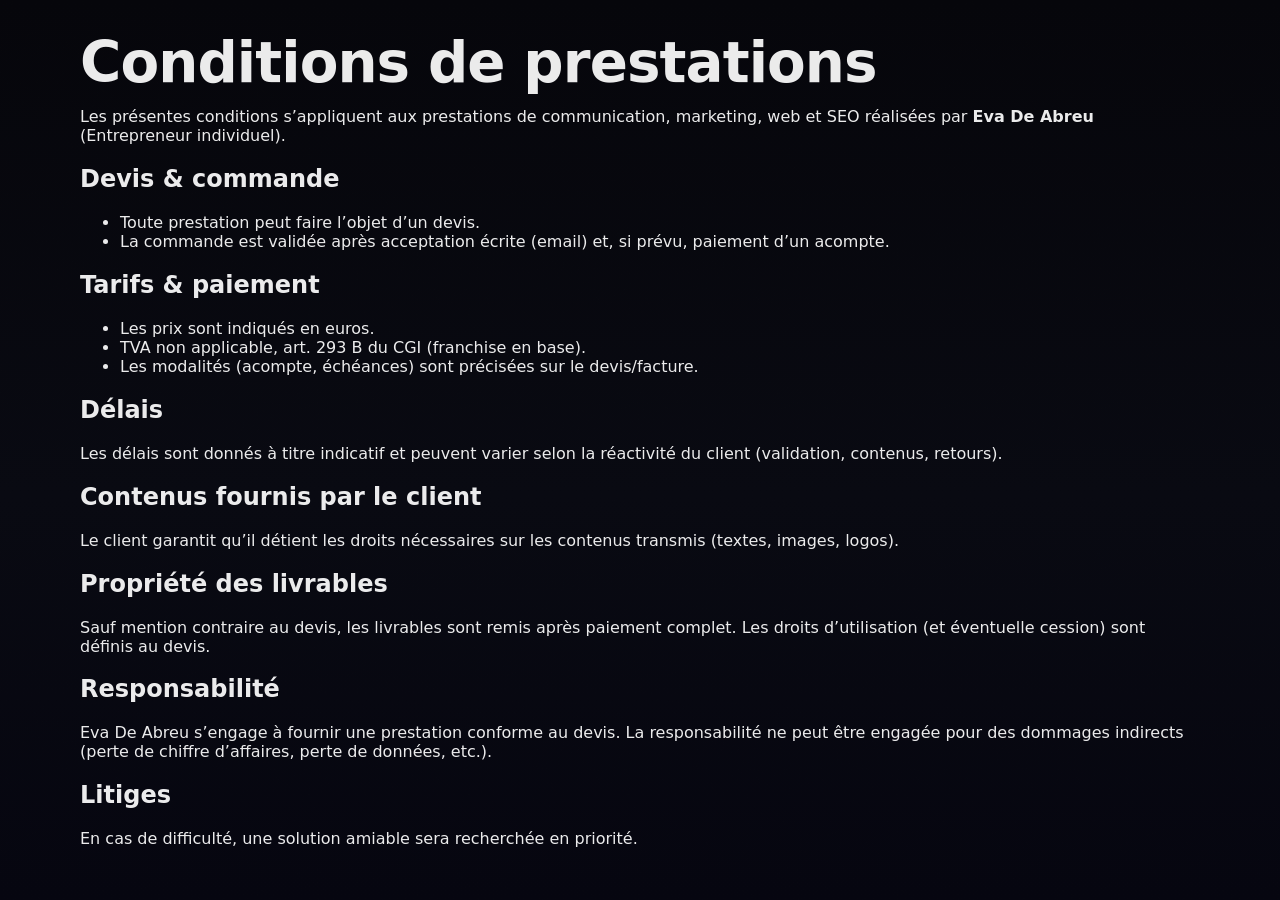
==== conditions-prestations.html @ 020c2da4 "Create conditions-prestations.html" ====
<!doctype html>
<html lang="fr">
<head>
  <meta charset="utf-8" />
  <meta name="viewport" content="width=device-width,initial-scale=1" />
  <title>Conditions de prestations — Eva De Abreu</title>
  <meta name="description" content="Conditions de prestations (services) — Eva De Abreu" />
  <link rel="stylesheet" href="assets/css/style.css">
</head>
<body>

  <main class="wrap" style="padding:34px 0">
    <h1>Conditions de prestations</h1>

    <p>
      Les présentes conditions s’appliquent aux prestations de communication, marketing, web et SEO
      réalisées par <b>Eva De Abreu</b> (Entrepreneur individuel).
    </p>

    <h2>Devis & commande</h2>
    <ul>
      <li>Toute prestation peut faire l’objet d’un devis.</li>
      <li>La commande est validée après acceptation écrite (email) et, si prévu, paiement d’un acompte.</li>
    </ul>

    <h2>Tarifs & paiement</h2>
    <ul>
      <li>Les prix sont indiqués en euros.</li>
      <li>TVA non applicable, art. 293 B du CGI (franchise en base).</li>
      <li>Les modalités (acompte, échéances) sont précisées sur le devis/facture.</li>
    </ul>

    <h2>Délais</h2>
    <p>
      Les délais sont donnés à titre indicatif et peuvent varier selon la réactivité du client
      (validation, contenus, retours).
    </p>

    <h2>Contenus fournis par le client</h2>
    <p>
      Le client garantit qu’il détient les droits nécessaires sur les contenus transmis (textes, images, logos).
    </p>

    <h2>Propriété des livrables</h2>
    <p>
      Sauf mention contraire au devis, les livrables sont remis après paiement complet.
      Les droits d’utilisation (et éventuelle cession) sont définis au devis.
    </p>

    <h2>Responsabilité</h2>
    <p>
      Eva De Abreu s’engage à fournir une prestation conforme au devis. La responsabilité ne peut être engagée
      pour des dommages indirects (perte de chiffre d’affaires, perte de données, etc.).
    </p>

    <h2>Litiges</h2>
    <p>
      En cas de difficulté, une solution amiable sera recherchée en priorité.
    </p>
  </main>

  <script src="assets/js/app.js"></script>
</body>
</html>
---- assets/css/style.css ----
:root{
  --bg0:#06060b;
  --bg1:#090a12;
  --panel: rgba(255,255,255,.06);
  --stroke: rgba(255,255,255,.14);
  --stroke2: rgba(255,255,255,.10);
  --text: rgba(255,255,255,.92);
  --muted: rgba(255,255,255,.70);
  --muted2: rgba(255,255,255,.52);
  --a1:#8b5cf6;
  --a2:#22d3ee;
  --a3:#f472b6;
  --shadow: 0 18px 70px rgba(0,0,0,.45);
  --shadow2: 0 10px 40px rgba(0,0,0,.25);
  --r: 18px;
  --max: 1120px;
  --font: ui-sans-serif, system-ui, -apple-system, Segoe UI, Roboto, Arial, "Noto Sans";
}

*{box-sizing:border-box}
html,body{height:100%}
html, body { overflow-x:hidden; }
body{
  margin:0;
  font-family:var(--font);
  color:var(--text);
  background: linear-gradient(180deg, var(--bg0), var(--bg1) 55%, #060610);
  overflow-x:hidden;
}
a{color:inherit; text-decoration:none}
.wrap{max-width:var(--max); margin:0 auto; padding:24px}
.muted{color:var(--muted)}
.muted2{color:var(--muted2)}
.tiny{font-size:12px}
.sr{position:absolute; width:1px; height:1px; padding:0; margin:-1px; overflow:hidden; clip:rect(0,0,0,0); white-space:nowrap; border:0;}

.bg-glow{
  position:fixed; inset:-24vmax; pointer-events:none; z-index:-2;
  background:
    radial-gradient(70vmax 55vmax at 18% 18%, rgba(34,211,238,.14), transparent 60%),
    radial-gradient(70vmax 55vmax at 84% 16%, rgba(139,92,246,.18), transparent 60%),
    radial-gradient(70vmax 55vmax at 55% 88%, rgba(244,114,182,.12), transparent 64%);
  filter: blur(22px);
  transform: translateZ(0);
  opacity: .95;
}
.blobs{position:fixed; inset:0; pointer-events:none; z-index:-1; opacity:.55; filter: blur(20px); transform: translateZ(0);}
.blob{
  position:absolute; width: 44vmax; height: 44vmax; border-radius: 999px;
  background:
    radial-gradient(circle at 30% 30%, rgba(34,211,238,.18), transparent 55%),
    radial-gradient(circle at 70% 60%, rgba(139,92,246,.18), transparent 55%),
    radial-gradient(circle at 40% 80%, rgba(244,114,182,.12), transparent 60%);
  mix-blend-mode: screen;
  opacity:.55;
  animation: floaty 12s ease-in-out infinite;
}
.blob.b1{left:-14%; top:10%;}
.blob.b2{left:62%; top:-10%; animation-duration: 14s; opacity:.50}
.blob.b3{left:14%; top:62%; animation-duration: 16s; opacity:.45}
@keyframes floaty{0%,100%{transform: translate(0,0) scale(1)} 50%{transform: translate(28px,-22px) scale(1.05)}}
body:before{
  content:""; position:fixed; inset:0; pointer-events:none; opacity:.05; mix-blend-mode: overlay; z-index:-1;
  background-image:url("data:image/svg+xml,%3Csvg xmlns='http://www.w3.org/2000/svg' width='160' height='160'%3E%3Cfilter id='n'%3E%3CfeTurbulence type='fractalNoise' baseFrequency='.8' numOctaves='3' stitchTiles='stitch'/%3E%3C/filter%3E%3Crect width='160' height='160' filter='url(%23n)' opacity='.14'/%3E%3C/svg%3E");
}

.card{
  border-radius: var(--r);
  border:1px solid var(--stroke);
  background: var(--panel);
  box-shadow: var(--shadow);
}
.soft{
  border-radius: var(--r);
  border:1px solid var(--stroke2);
  background: rgba(255,255,255,.04);
  box-shadow: var(--shadow2);
}
.glow-hover{
  position:relative;
  transition: transform .18s ease, border-color .18s ease, background .18s ease, box-shadow .18s ease, filter .18s ease;
  will-change: transform;
}
.glow-hover:hover{
  transform: translateY(-3px) scale(1.01);
  border-color: rgba(255,255,255,.22);
  background: rgba(255,255,255,.07);
  box-shadow: 0 22px 90px rgba(0,0,0,.55);
}
.glow-hover:after{
  content:""; position:absolute; inset:-1px; border-radius: inherit; pointer-events:none;
  opacity:0; transition: opacity .18s ease;
  background:
    radial-gradient(520px 220px at 20% 10%, rgba(34,211,238,.16), transparent 55%),
    radial-gradient(520px 220px at 90% 70%, rgba(139,92,246,.16), transparent 55%);
}
.glow-hover:hover:after{opacity:1}

.nav{
  position:sticky; top:0; z-index:50;
  backdrop-filter: blur(14px);
  background: rgba(6,6,12,.72);
  border-bottom: 1px solid rgba(255,255,255,.08);
}
.nav .wrap{
  display:flex; align-items:center; justify-content:space-between; gap:12px; flex-wrap:nowrap;
}
.brand{display:flex; align-items:center; gap:12px; flex:0 0 auto; min-width:0;}
.brand img{
  width:42px; height:42px; border-radius:16px; object-fit:cover;
  border:1px solid rgba(255,255,255,.18);
  background: rgba(255,255,255,.06);
  box-shadow: var(--shadow2);
  flex:0 0 auto;
}
.brand .name{font-weight:950; letter-spacing:.2px; white-space:nowrap}
.brand .sub{font-size:12px; color:var(--muted); margin-top:3px; white-space:nowrap}

.linksWrap{position:relative; flex: 1 1 auto; min-width:0; display:flex; align-items:center; gap:8px;}
.navArrow{
  width:36px; height:36px; border-radius:999px;
  border:1px solid rgba(255,255,255,.14);
  background: rgba(255,255,255,.04);
  color:rgba(255,255,255,.82);
  cursor:pointer;
  display:none;
  align-items:center; justify-content:center;
  transition: transform .12s ease, filter .12s ease, background .12s ease, border-color .12s ease;
  flex:0 0 auto;
}
.navArrow:hover{ transform: translateY(-1px); filter:brightness(1.08); background: rgba(255,255,255,.06); border-color: rgba(255,255,255,.18); }
.navArrow:active{ transform: translateY(0); }

.links{
  display:flex; gap:6px; align-items:center; white-space:nowrap;
  overflow-x:auto; -webkit-overflow-scrolling: touch;
  scrollbar-width:none; padding: 6px 4px; border-radius:999px; min-width:0;
  mask-image: linear-gradient(90deg, transparent, #000 8%, #000 92%, transparent);
}
.links::-webkit-scrollbar{display:none}
.links a{
  font-size:13px; color:var(--muted); padding:10px 12px; border-radius:999px;
  border:1px solid transparent; flex:0 0 auto;
  transition: transform .12s ease, background .12s ease, border-color .12s ease;
}
.links a:hover{
  color:var(--text);
  border-color: rgba(255,255,255,.12);
  background: rgba(255,255,255,.04);
  transform: translateY(-1px);
}
.links a.active{
  color:#07070c;
  background: linear-gradient(135deg, rgba(34,211,238,.88), rgba(139,92,246,.88));
  border-color: rgba(255,255,255,.18);
}

.nav-right{display:flex; align-items:center; gap:10px; flex:0 0 auto; white-space:nowrap;}
.pill{
  display:inline-flex; align-items:center; gap:10px; padding:11px 14px; border-radius:999px;
  border:1px solid rgba(255,255,255,.14);
  background: rgba(255,255,255,.04);
  color:var(--text);
  font-weight:900;
  cursor:pointer;
  transition: transform .12s ease, background .12s ease, border-color .12s ease, filter .12s ease;
  white-space:nowrap;
}
.pill:hover{transform: translateY(-1px); background: rgba(255,255,255,.06); border-color: rgba(255,255,255,.18); filter:brightness(1.06)}
.pill.primary{
  background: linear-gradient(135deg, rgba(34,211,238,.88), rgba(139,92,246,.88));
  color:#07070c; border-color: rgba(255,255,255,.18);
  box-shadow: 0 18px 55px rgba(34,211,238,.10);
}

@media(max-width:980px){
  .brand .sub{display:none}
  .nav .wrap{padding-top:12px; padding-bottom:12px;}
  .nav-right .pill{ padding:10px 12px; }
}
@media(max-width:560px){
  .links a{ padding:9px 10px; font-size:12.5px; }
  .brand img{ width:38px; height:38px; border-radius:14px; }
  .brand .name{ font-size:13px; }
  .nav-right{ gap:8px; }
  .nav-right .pill{ padding:9px 10px; font-size:13px; }
  .navArrow{ width:34px; height:34px; }
}

header{padding:44px 0 8px}
.hero{display:grid; grid-template-columns: 1.15fr .85fr; gap:14px;}
@media(max-width:980px){ .hero{grid-template-columns:1fr} header{padding:26px 0 8px} }

.hero-left{padding:26px; position:relative; overflow:hidden}
.hero-left:after{
  content:""; position:absolute; inset:-1px; border-radius: var(--r); pointer-events:none;
  background:
    radial-gradient(1200px 400px at 30% 0%, rgba(34,211,238,.12), transparent 55%),
    radial-gradient(1200px 420px at 100% 40%, rgba(139,92,246,.14), transparent 55%),
    radial-gradient(900px 420px at 70% 100%, rgba(244,114,182,.10), transparent 60%);
  opacity:.85; mask: linear-gradient(#000, transparent 120%);
}
.chips{display:flex; gap:8px; flex-wrap:wrap; margin-bottom:14px; position:relative; z-index:1}
.chip{
  display:inline-flex; align-items:center; gap:8px; padding:8px 10px; border-radius:999px;
  border:1px solid rgba(255,255,255,.12);
  background: rgba(255,255,255,.03);
  font-size:12px; color:var(--muted);
  transition: transform .14s ease, filter .14s ease;
}
.chip:hover{ transform: translateY(-2px); filter:brightness(1.08); }
.dot{width:8px; height:8px; border-radius:999px; background: linear-gradient(135deg, var(--a2), var(--a1)); display:inline-block;}

h1{
  margin:0 0 12px;
  font-size: clamp(34px, 4.4vw, 58px);
  line-height:1.02;
  letter-spacing:-.9px;
  position:relative; z-index:1;
}
.grad{
  background: linear-gradient(135deg, var(--a2), var(--a1), var(--a3));
  -webkit-background-clip:text; background-clip:text; color:transparent;
}
.lead{
  margin:0 0 18px; line-height:1.75; color:var(--muted);
  font-size:15px; max-width:78ch; position:relative; z-index:1;
}
.hero-actions{display:flex; gap:10px; flex-wrap:wrap; margin-top:10px; position:relative; z-index:1}
.btn{
  display:inline-flex; align-items:center; justify-content:center; gap:10px;
  padding:12px 14px; border-radius:14px;
  border:1px solid rgba(255,255,255,.14);
  background: rgba(255,255,255,.04);
  color:var(--text);
  font-weight:950;
  cursor:pointer;
  transition: transform .14s ease, background .14s ease, border-color .14s ease, filter .14s ease;
  white-space:nowrap;
}
.btn:hover{transform: translateY(-2px) scale(1.01); background: rgba(255,255,255,.06); border-color: rgba(255,255,255,.18); filter:brightness(1.07)}
.btn.primary{ background: linear-gradient(135deg, rgba(139,92,246,.92), rgba(244,114,182,.72)); color:#07070c; border-color: rgba(255,255,255,.18); }
.btn.linkedin{ background: linear-gradient(135deg, rgba(34,211,238,.84), rgba(139,92,246,.84)); color:#07070c; border-color: rgba(255,255,255,.18); }
.btn.ghost{ background: rgba(255,255,255,.02); }

.hero-right{padding:14px; display:flex; flex-direction:column; gap:10px}
.profile{
  padding:16px; display:flex; gap:12px; align-items:center;
  border-radius: var(--r);
  border:1px solid rgba(255,255,255,.12);
  background: rgba(255,255,255,.03);
  position:relative; overflow:hidden;
}
.orb{
  position:absolute; right:-24px; top:-24px; width:90px; height:90px; border-radius:999px;
  border:1px solid rgba(255,255,255,.14);
  background:
    radial-gradient(circle at 30% 30%, rgba(34,211,238,.22), transparent 55%),
    radial-gradient(circle at 70% 60%, rgba(139,92,246,.22), transparent 55%),
    radial-gradient(circle at 40% 80%, rgba(244,114,182,.14), transparent 60%);
  filter: blur(.2px);
  opacity:.8;
  animation: spin 8s linear infinite;
}
.orb:after{ content:""; position:absolute; inset:10px; border-radius:999px; border:1px dashed rgba(255,255,255,.18); opacity:.7; }
@keyframes spin{to{transform: rotate(360deg)}}
.avatar{
  width:76px; height:76px; border-radius:22px; overflow:hidden;
  border:1px solid rgba(255,255,255,.16);
  background: rgba(255,255,255,.05);
  box-shadow: var(--shadow2);
  flex:0 0 auto;
  transition: transform .18s ease;
}
.profile:hover .avatar{transform: scale(1.03)}
.avatar img{width:100%; height:100%; object-fit:cover; display:block}
.profile b{display:block; font-size:14px}
.profile span{display:block; margin-top:5px; color:var(--muted); font-size:12px; line-height:1.4}
.stat{
  padding:14px;
  border-radius: var(--r);
  border:1px solid rgba(255,255,255,.12);
  background: rgba(255,255,255,.03);
}
.stat strong{display:block; font-size:14px}
.stat p{margin:6px 0 0; color:var(--muted); font-size:12.5px; line-height:1.55}

section{padding:22px 0}
.section-head{
  display:flex; align-items:flex-end; justify-content:space-between;
  gap:12px; margin:12px 0 12px;
}
.type-title{
  margin:0; font-size:16px; letter-spacing:.2px;
  min-height: 22px; display:flex; align-items:flex-end; gap:8px;
}
.caret{
  width:10px; height:18px; border-right:2px solid rgba(255,255,255,.7);
  transform: translateY(2px);
  animation: blink 1s steps(1) infinite;
  opacity:.9;
}
@keyframes blink{50%{opacity:0}}
.section-head p{margin:0; color:var(--muted2); font-size:13px}

.grid3{display:grid; grid-template-columns:repeat(3,1fr); gap:12px}
@media(max-width:980px){ .grid3{grid-template-columns:1fr} }
.tile{
  padding:16px; border-radius: var(--r);
  border:1px solid rgba(255,255,255,.12);
  background: rgba(255,255,255,.03);
  box-shadow: var(--shadow2);
  position:relative; overflow:hidden;
  transition: transform .18s ease, background .18s ease, border-color .18s ease, filter .18s ease;
}
.tile:before{
  content:""; position:absolute; inset:-1px; pointer-events:none;
  background:
    radial-gradient(420px 220px at 10% 0%, rgba(34,211,238,.10), transparent 60%),
    radial-gradient(420px 220px at 100% 60%, rgba(139,92,246,.10), transparent 60%);
  opacity:.9;
}
.tile > *{ position:relative; z-index:1; }
.tile:hover{transform: translateY(-3px) scale(1.01); background: rgba(255,255,255,.05); border-color: rgba(255,255,255,.18); filter:brightness(1.06)}
.tile h3{margin:0 0 8px; font-size:14px}
.tile p{margin:0; color:var(--muted); font-size:13px; line-height:1.6}

/* Packs */
.packsTrack{
  display:flex; gap:12px; overflow-x:auto;
  -webkit-overflow-scrolling: touch;
  scroll-snap-type:x mandatory;
  scrollbar-width:none;
  padding: 4px 2px 14px;
  mask-image: linear-gradient(90deg, transparent, #000 6%, #000 94%, transparent);
}
.packsTrack::-webkit-scrollbar{display:none}
.packCard{
  flex: 0 0 92%;
  scroll-snap-align:start;
  border-radius: var(--r);
  border:1px solid rgba(255,255,255,.12);
  background: rgba(255,255,255,.03);
  box-shadow: var(--shadow2);
  overflow:hidden;
  position:relative;
  display:flex;
  flex-direction:column;
  min-height: 520px;
  padding-top: 18px;
}
@media(min-width: 760px){ .packCard{ flex-basis: 58%; } }
@media(min-width: 980px){
  .packCard{ flex-basis: calc(33.333% - 8px); min-height: 560px; }
  .packsTrack{ overflow: hidden; scroll-snap-type:none; mask-image:none; padding-bottom: 2px; }
}
.packBadge{
  position:absolute;
  top:10px;
  left:12px;
  font-size:11px;
  padding:7px 10px;
  border-radius:999px;
  border:1px solid rgba(34,211,238,.35);
  background: rgba(34,211,238,.12);
  backdrop-filter: blur(10px);
  font-weight:950;
  color: rgba(255,255,255,.92);
  z-index:6;
}
.packTop{
  padding:18px;
  border-bottom: 1px solid rgba(255,255,255,.08);
  position:relative;
  overflow:hidden;
}
.packTop:before{
  content:"";
  position:absolute; inset:-1px;
  background:
    radial-gradient(520px 220px at 10% 0%, rgba(34,211,238,.10), transparent 60%),
    radial-gradient(520px 240px at 100% 70%, rgba(139,92,246,.10), transparent 60%);
  opacity:.9;
  pointer-events:none;
}
.packTop > *{ position:relative; z-index:1; }
.packTitle{ font-weight:950; font-size:14px; }
.packDesc{ margin-top:6px; color:var(--muted); font-size:12.8px; line-height:1.55; max-width: 52ch; }
.packPrice{
  margin-top:12px;
  display:inline-flex;
  flex-direction:column;
  gap:3px;
  padding:10px 12px;
  border-radius:999px;
  color:#07070c;
  font-weight:950;
  background: linear-gradient(135deg, rgba(34,211,238,.90), rgba(139,92,246,.92));
  border:1px solid rgba(255,255,255,.16);
  width: fit-content;
}
.packPrice small{ opacity:.84; font-size:11px; font-weight:900; }
.packInner{ padding:14px 16px 16px; display:flex; flex-direction:column; gap:10px; flex:1 1 auto; min-height:0; }
.packListWrap{
  border-radius:14px;
  border:1px solid rgba(255,255,255,.10);
  background: rgba(255,255,255,.02);
  padding:10px;
  flex: 1 1 auto;
  min-height: 0;
  overflow:hidden;
}
.packList{
  margin:0;
  padding:0;
  list-style:none;
  display:grid;
  gap:8px;
  max-height: 320px;
  overflow:auto;
  scrollbar-width: thin;
  scrollbar-color: rgba(255,255,255,.22) transparent;
  padding-right: 6px;
}
.packList::-webkit-scrollbar{ width:10px; }
.packList::-webkit-scrollbar-thumb{
  background: rgba(255,255,255,.18);
  border-radius:999px;
  border: 3px solid transparent;
  background-clip: content-box;
}
.packList li{
  display:flex;
  gap:10px;
  align-items:flex-start;
  padding:10px 12px;
  border-radius:14px;
  border:1px solid rgba(255,255,255,.10);
  background: rgba(255,255,255,.03);
  color:var(--muted);
  font-size:13px;
  transition: transform .16s ease, border-color .16s ease, background .16s ease;
}
.packList li:hover{transform: translateY(-2px); border-color: rgba(255,255,255,.18); background: rgba(255,255,255,.05);}
.packList li i{
  width:10px; height:10px; border-radius:999px;
  background: linear-gradient(135deg, var(--a2), var(--a1));
  margin-top:4px; flex:0 0 auto; display:inline-block;
}
.packCtaRow{display:flex; gap:10px; flex-wrap:wrap; margin-top:auto;}
.packCtaRow .btn{ width:100%; }

/* Portfolio */
.seg{
  padding:10px 12px; border-radius:999px;
  border:1px solid rgba(255,255,255,.12);
  background: rgba(255,255,255,.03);
  color:var(--muted);
  font-weight:950;
  cursor:pointer;
  transition: transform .12s ease, background .12s ease, border-color .12s ease, filter .12s ease;
}
.seg:hover{transform: translateY(-2px); background: rgba(255,255,255,.05); border-color: rgba(255,255,255,.18); filter:brightness(1.07)}
.seg.active{ color:#07070c; background: linear-gradient(135deg, rgba(139,92,246,.88), rgba(34,211,238,.72)); border-color: rgba(255,255,255,.16); }

.gallery-actions{display:flex; gap:10px; flex-wrap:wrap}
.gallery{ display:grid; grid-template-columns:repeat(4,1fr); gap:12px; margin-top:12px; }
@media(max-width:980px){ .gallery{grid-template-columns:1fr 1fr} }
@media(max-width:520px){ .gallery{grid-template-columns:1fr} }

.shot{
  border-radius: var(--r);
  border:1px solid rgba(255,255,255,.12);
  background: rgba(255,255,255,.03);
  overflow:hidden;
  box-shadow: var(--shadow2);
  cursor:pointer;
  transition: transform .18s ease, border-color .18s ease, filter .18s ease;
  position:relative;
}
.shot:hover{transform: translateY(-3px) scale(1.01); border-color: rgba(255,255,255,.18); filter:brightness(1.06)}
.shot img{
  width:100%;
  height: 320px;
  object-fit: contain;
  background: rgba(6,6,12,.42);
  padding:12px;
  display:block;
  filter:saturate(1.03) contrast(1.02);
}
.cap{
  position:absolute; left:10px; right:10px; bottom:10px;
  border-radius:14px; padding:10px 12px;
  border:1px solid rgba(255,255,255,.12);
  background: rgba(6,6,12,.72);
  backdrop-filter: blur(12px);
  display:flex; align-items:center; justify-content:space-between; gap:10px;
}
.cap b{font-size:12px}
.cap span{font-size:11px; color:var(--muted)}
.miniTag{
  font-size:11px; font-weight:950; padding:6px 9px; border-radius:999px;
  border:1px solid rgba(139,92,246,.35);
  background: rgba(139,92,246,.16);
  white-space:nowrap;
}

/* Sites web (carrousel) */
.sitesWrap{ position:relative; margin-top:12px; border-radius: var(--r); }
.sitesTrack{
  display:flex; gap:12px; overflow-x:auto;
  -webkit-overflow-scrolling: touch;
  scroll-snap-type:x mandatory;
  scrollbar-width:none;
  padding: 4px 2px 14px;
  mask-image: linear-gradient(90deg, transparent, #000 6%, #000 94%, transparent);
}
.sitesTrack::-webkit-scrollbar{display:none}
.siteCard{
  flex: 0 0 92%;
  scroll-snap-align:start;
  border-radius: var(--r);
  border:1px solid rgba(255,255,255,.12);
  background: rgba(255,255,255,.03);
  box-shadow: var(--shadow2);
  overflow:hidden;
  position:relative;
  display:flex;
  flex-direction:column;
  min-height: 520px;
}
@media(min-width: 760px){ .siteCard{ flex-basis: 58%; } }
@media(min-width: 980px){
  .siteCard{ flex-basis: calc(50% - 6px); min-height: 560px; }
  .sitesTrack{ overflow: hidden; scroll-snap-type:none; mask-image:none; padding-bottom: 2px; }
}
.siteTop{
  padding:16px;
  border-bottom: 1px solid rgba(255,255,255,.08);
  position:relative;
  overflow:hidden;
}
.siteTop:before{
  content:"";
  position:absolute; inset:-1px;
  background:
    radial-gradient(520px 220px at 10% 0%, rgba(34,211,238,.10), transparent 60%),
    radial-gradient(520px 240px at 100% 70%, rgba(139,92,246,.10), transparent 60%);
  opacity:.9;
  pointer-events:none;
}
.siteTop > *{ position:relative; z-index:1; }
.siteTitle{ font-weight:950; font-size:14px; }
.siteDesc{ margin-top:6px; color:var(--muted); font-size:12.8px; line-height:1.55; max-width: 60ch; }
.sitePreview{ position:relative; flex: 1 1 auto; background: rgba(6,6,12,.35); border-top: 1px solid rgba(255,255,255,.06); }
.siteFrame{ width:100%; height:100%; border:0; display:block; background: rgba(0,0,0,.2); }
.siteBottom{ padding:14px 16px 16px; display:flex; gap:10px; flex-wrap:wrap; }
.siteBottom .btn{ width:100%; }
@media(min-width: 520px){ .siteBottom .btn{ width:auto; } }

@media(max-width: 720px){
  .sitePreview{ display:block; height:260px; overflow:hidden; }
  .siteFrame{
    width: 140%;
    height: 360px;
    transform: scale(.72);
    transform-origin: 0 0;
  }
}

.pageHead{
  padding:18px;
  margin-top:14px;
}
.pageHead h1{ margin:0 0 8px; font-size: clamp(26px, 3.2vw, 38px); letter-spacing:-.6px; }
.pageHead p{ margin:0; color:var(--muted); line-height:1.7; font-size:14px; }

.contact-grid{display:grid; grid-template-columns:1fr 1fr; gap:12px}
@media(max-width:980px){ .contact-grid{grid-template-columns:1fr} }

.field{display:grid; gap:8px; margin-top:12px}
label{font-size:12px; color:var(--muted); font-weight:850}
input, textarea{
  width:100%;
  border-radius:14px;
  border:1px solid rgba(255,255,255,.14);
  background: rgba(6,6,12,.35);
  color:var(--text);
  padding:12px 12px;
  font-family: var(--font);
  outline:none;
  transition: border-color .14s ease, box-shadow .14s ease, filter .14s ease;
}
textarea{min-height:140px; resize:vertical}
input:focus, textarea:focus{
  border-color: rgba(34,211,238,.35);
  box-shadow: 0 0 0 4px rgba(34,211,238,.10);
  filter:brightness(1.03);
}

footer{padding:28px 0 60px; color:var(--muted2); font-size:13px;}
.foot{
  border-top: 1px solid rgba(255,255,255,.10);
  padding-top:18px;
  display:flex; justify-content:space-between; gap:14px; flex-wrap:wrap;
}

/* Lightbox */
.lightbox{
  position:fixed; inset:0;
  background: rgba(0,0,0,.72);
  display:none; align-items:center; justify-content:center;
  padding:18px;
  z-index:1000;
}
.lightbox.open{display:flex}
.lb-card{
  width:min(1100px, 96vw);
  max-height: min(92vh, 920px);
  display:flex; flex-direction:column;
  border-radius:18px;
  border:1px solid rgba(255,255,255,.14);
  background: rgba(6,6,12,.80);
  backdrop-filter: blur(14px);
  box-shadow: 0 30px 120px rgba(0,0,0,.6);
  overflow:hidden;
  animation: pop .18s ease-out;
}
@keyframes pop{from{transform: scale(.98); opacity:.7} to{transform: scale(1); opacity:1}}
.lb-top{
  display:flex; align-items:center; justify-content:space-between; gap:10px;
  padding:12px 14px;
  border-bottom: 1px solid rgba(255,255,255,.10);
  flex:0 0 auto;
}
.lb-top b{font-size:13px}
.lb-top .lb-actions{display:flex; gap:8px; align-items:center;}
.lb-top button{
  cursor:pointer;
  border:1px solid rgba(255,255,255,.14);
  background: rgba(255,255,255,.06);
  color: var(--text);
  border-radius:12px;
  padding:8px 10px;
  font-weight:950;
  transition: transform .14s ease, filter .14s ease;
}
.lb-top button:hover{transform: translateY(-1px); filter:brightness(1.08)}
.lb-img{
  flex: 1 1 auto;
  display:flex; align-items:center; justify-content:center;
  background: rgba(255,255,255,.03);
  padding: 10px;
  overflow:auto;
  cursor: zoom-in;
}
.lb-img img{
  max-width: 100%;
  max-height: 100%;
  width:auto; height:auto;
  object-fit: contain;
  display:block;
  border-radius: 12px;
  background: rgba(0,0,0,.15);
  transform-origin: center center;
  transition: transform .12s ease;
}
.lb-img.zoom{ cursor: zoom-out; }
.lb-img.zoom img{ max-width: none; max-height: none; }

/* Reveal */
.reveal{opacity:0; transform: translateY(10px); transition: opacity .55s ease, transform .55s ease;}
.reveal.on{opacity:1; transform: translateY(0);}

/* Avis (carrousel) — version stylée + FIX MOBILE */
.reviews{
  position:relative;
  margin-top:12px;
  border-radius:18px;
  border:1px solid rgba(255,255,255,.14);
  background:
    radial-gradient(800px 220px at 10% 0%, rgba(34,211,238,.10), transparent 60%),
    radial-gradient(900px 260px at 100% 70%, rgba(139,92,246,.12), transparent 60%),
    rgba(255,255,255,.03);
  overflow:hidden;
  padding:14px;
  box-shadow: 0 22px 90px rgba(0,0,0,.48);
  min-height: 210px;
}
.reviews:before{
  content:"";
  position:absolute; inset:-1px;
  background:
    radial-gradient(520px 220px at 15% 10%, rgba(34,211,238,.10), transparent 55%),
    radial-gradient(520px 220px at 92% 80%, rgba(244,114,182,.08), transparent 55%);
  opacity:.9;
  pointer-events:none;
}

.reviewsHead{
  position:relative;
  z-index:2;
  display:flex;
  align-items:center;
  justify-content:space-between;
  gap:10px;
  margin:2px 2px 10px;
}
.reviewsHead .badge{
  display:inline-flex;
  align-items:center;
  gap:8px;
  padding:8px 10px;
  border-radius:999px;
  border:1px solid rgba(255,255,255,.14);
  background: rgba(6,6,12,.35);
  backdrop-filter: blur(10px);
  font-weight:950;
  font-size:12px;
}
.reviewsHead .spark{
  width:10px;height:10px;border-radius:999px;
  background: linear-gradient(135deg, var(--a2), var(--a1), var(--a3));
  box-shadow: 0 10px 24px rgba(34,211,238,.14);
}

/* ✅ IMPORTANT : overflow-x:auto (sinon 0 swipe sur mobile) */
.reviews-track{
  position:relative;
  z-index:2;
  display:flex;
  gap:12px;

  overflow-x:auto;
  overflow-y:hidden;
  -webkit-overflow-scrolling:touch;

  scroll-snap-type:x mandatory;
  padding: 2px;

  scrollbar-width:none;
  touch-action: pan-y;
}
.reviews-track::-webkit-scrollbar{ display:none; }

.review{
  flex: 0 0 100%;
  scroll-snap-align:start;
  border-radius:16px;
  border:1px solid rgba(255,255,255,.12);
  background: rgba(255,255,255,.04);
  padding:14px;
  box-shadow: 0 14px 50px rgba(0,0,0,.35);
  position:relative;
  overflow:hidden;
  transform: translateZ(0);
}
@media(min-width:980px){
  .review{ flex-basis: calc(50% - 6px); }
}
.review:before{
  content:"";
  position:absolute; inset:-1px;
  background:
    radial-gradient(420px 220px at 10% 0%, rgba(34,211,238,.10), transparent 62%),
    radial-gradient(420px 220px at 100% 70%, rgba(139,92,246,.10), transparent 62%);
  opacity:.85;
  pointer-events:none;
}
.review > *{ position:relative; z-index:1; }

.revTop{
  display:flex;
  align-items:flex-start;
  justify-content:space-between;
  gap:10px;
}
.revName{
  font-weight:950;
  font-size:13px;
  letter-spacing:.2px;
}
.revMeta{
  font-size:11px;
  color: rgba(255,255,255,.58);
  margin-top:4px;
}

.revStars{
  display:flex;
  align-items:center;
  gap:8px;
  white-space:nowrap;
}
.stars{
  font-size:12px;
  letter-spacing:1px;
  background: linear-gradient(135deg, rgba(34,211,238,.95), rgba(139,92,246,.95), rgba(244,114,182,.9));
  -webkit-background-clip:text;
  background-clip:text;
  color: transparent;
  filter: drop-shadow(0 10px 18px rgba(34,211,238,.08));
}
.starsPulse{
  width:10px;height:10px;border-radius:999px;
  background: linear-gradient(135deg, rgba(34,211,238,.95), rgba(139,92,246,.95));
  box-shadow: 0 0 0 0 rgba(34,211,238,.22);
  animation: pulse 1.6s ease-in-out infinite;
  opacity:.9;
}
@keyframes pulse{
  0%{ box-shadow: 0 0 0 0 rgba(34,211,238,.20); transform: scale(1); }
  60%{ box-shadow: 0 0 0 10px rgba(34,211,238,0); transform: scale(1.08); }
  100%{ box-shadow: 0 0 0 0 rgba(34,211,238,0); transform: scale(1); }
}

.revText{
  margin:12px 0 0;
  color: rgba(255,255,255,.74);
  font-size:13.2px;
  line-height:1.72;
}
.revQuote{
  position:absolute;
  right:12px;
  bottom:10px;
  font-size:38px;
  line-height:1;
  opacity:.10;
  transform: rotate(8deg);
  user-select:none;
}

.revArrow{
  position:absolute;
  top:50%;
  transform: translateY(-50%);
  width:38px;
  height:38px;
  border-radius:999px;
  border:1px solid rgba(255,255,255,.16);
  background: rgba(6,6,12,.55);
  backdrop-filter: blur(10px);
  color: rgba(255,255,255,.88);
  cursor:pointer;
  display:inline-flex;
  align-items:center;
  justify-content:center;
  transition: transform .14s ease, filter .14s ease, background .14s ease, border-color .14s ease;
  z-index:3;
}
.revArrow:hover{
  transform: translateY(-50%) scale(1.06);
  filter:brightness(1.1);
  background: rgba(255,255,255,.06);
  border-color: rgba(255,255,255,.22);
}
.revArrow:active{ transform: translateY(-50%) scale(1.02); }
.revArrow.left{ left:10px; }
.revArrow.right{ right:10px; }

.revDots{
  position:relative;
  z-index:2;
  display:flex;
  justify-content:center;
  gap:7px;
  margin-top:10px;
}
.revDot{
  width:8px;height:8px;
  border-radius:999px;
  border:1px solid rgba(255,255,255,.22);
  background: rgba(255,255,255,.10);
  opacity:.65;
  transition: transform .14s ease, opacity .14s ease, width .14s ease, background .14s ease;
}
.revDot.on{
  opacity:1;
  width:22px;
  background: linear-gradient(135deg, rgba(34,211,238,.85), rgba(139,92,246,.85));
  border-color: rgba(255,255,255,.20);
}

.revProgress{
  position:relative;
  z-index:2;
  height:6px;
  border-radius:999px;
  margin:10px 2px 2px;
  border:1px solid rgba(255,255,255,.12);
  background: rgba(255,255,255,.04);
  overflow:hidden;
}
.revProgress > span{
  display:block;
  height:100%;
  width:0%;
  border-radius:999px;
  background: linear-gradient(135deg, rgba(34,211,238,.92), rgba(139,92,246,.92), rgba(244,114,182,.70));
  filter: drop-shadow(0 10px 20px rgba(34,211,238,.08));
}

/* Burger + drawer (ton système actuel) */
.burger{
  display:none;
  width:44px; height:44px;
  border-radius:14px;
  border:1px solid rgba(255,255,255,.14);
  background: rgba(255,255,255,.04);
  cursor:pointer;
  align-items:center;
  justify-content:center;
  gap:5px;
  padding:10px;
  transition: transform .12s ease, filter .12s ease, background .12s ease, border-color .12s ease;
}
.burger:hover{ transform: translateY(-1px); filter:brightness(1.08); background: rgba(255,255,255,.06); border-color: rgba(255,255,255,.18); }
.burger span{
  display:block;
  width:18px;
  height:2px;
  border-radius:999px;
  background: rgba(255,255,255,.86);
}
@media(max-width: 760px){
  .links{ display:none; }
  .nav-right{ display:none !important; }
  .burger{ display:inline-flex; }
}

.mobileMenu{
  position:fixed;
  inset:0;
  background: rgba(0,0,0,.55);
  backdrop-filter: blur(10px);
  display:none;
  z-index:1200;
  padding:16px;
}
.mobileMenu.open{ display:flex; align-items:flex-start; justify-content:flex-end; }

.mobileCard{
  width:min(420px, 92vw);
  border-radius:18px;
  border:1px solid rgba(255,255,255,.14);
  background: rgba(6,6,12,.86);
  box-shadow: 0 30px 120px rgba(0,0,0,.55);
  overflow:hidden;
  animation: pop .16s ease-out;
}
.mobileTop{
  display:flex;
  align-items:center;
  justify-content:space-between;
  gap:10px;
  padding:12px 14px;
  border-bottom:1px solid rgba(255,255,255,.10);
}
.mobileClose{
  width:38px;height:38px;
  border-radius:12px;
  border:1px solid rgba(255,255,255,.14);
  background: rgba(255,255,255,.06);
  color: rgba(255,255,255,.90);
  cursor:pointer;
  font-weight:950;
  transition: transform .12s ease, filter .12s ease;
}
.mobileClose:hover{ transform: translateY(-1px); filter:brightness(1.08); }

.mobileLinks{
  display:grid;
  padding:12px 14px;
  gap:8px;
}
.mLink{
  padding:12px 12px;
  border-radius:14px;
  border:1px solid rgba(255,255,255,.12);
  background: rgba(255,255,255,.03);
  color: rgba(255,255,255,.88);
  font-weight:900;
  transition: transform .12s ease, filter .12s ease, background .12s ease, border-color .12s ease;
}
.mLink:hover{ transform: translateY(-1px); filter:brightness(1.06); background: rgba(255,255,255,.05); border-color: rgba(255,255,255,.18); }

.mobileCtas{
  padding: 0 14px 14px;
  display:grid;
  gap:10px;
}
.mobileCtas .btn{ width:100%; justify-content:center; }

html{scroll-behavior:smooth}
@media (prefers-reduced-motion: reduce){
  .blob, .orb{ animation:none !important; }
  .reveal{ transition:none !important; }
  .caret{ animation:none !important; opacity:1; }
  html{ scroll-behavior:auto; }
}
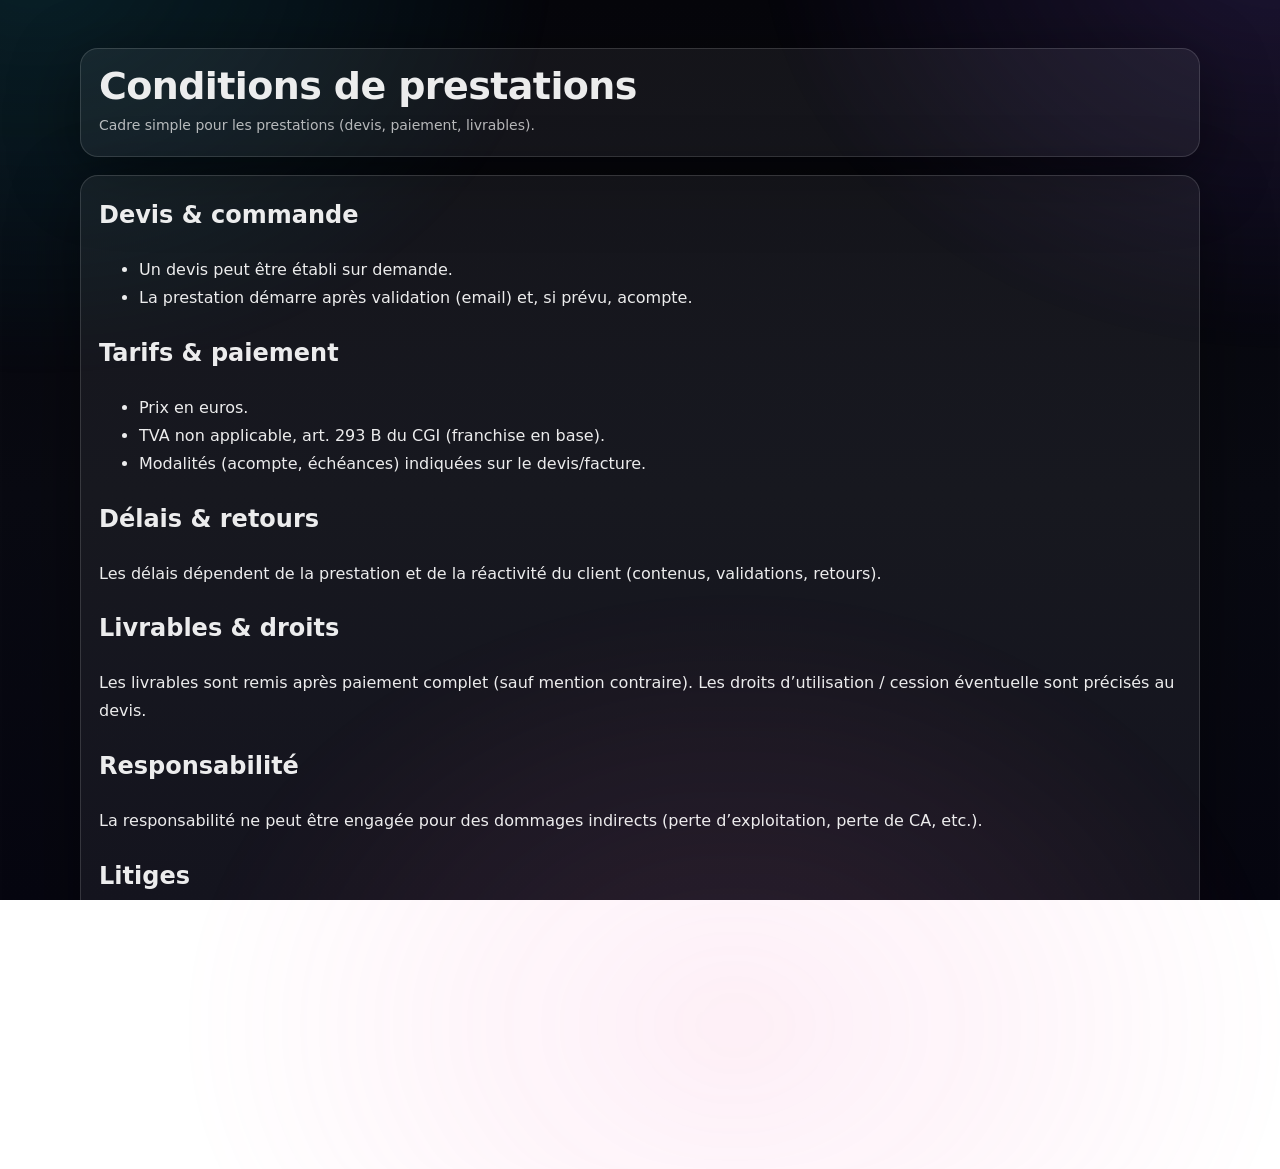
==== commit 48880ab1: "Update conditions-prestations.html" ====
--- a/conditions-prestations.html
+++ b/conditions-prestations.html
@@ -4,61 +4,68 @@
   <meta charset="utf-8" />
   <meta name="viewport" content="width=device-width,initial-scale=1" />
   <title>Conditions de prestations — Eva De Abreu</title>
-  <meta name="description" content="Conditions de prestations (services) — Eva De Abreu" />
+  <meta name="description" content="Conditions de prestations — Eva De Abreu" />
+  <meta name="theme-color" content="#07070c" />
   <link rel="stylesheet" href="assets/css/style.css">
 </head>
 <body>
+  <div class="bg-glow" aria-hidden="true"></div>
 
   <main class="wrap" style="padding:34px 0">
-    <h1>Conditions de prestations</h1>
+    <div class="card pageHead glow-hover">
+      <h1>Conditions de prestations</h1>
+      <p>Cadre simple pour les prestations (devis, paiement, livrables).</p>
+    </div>
 
-    <p>
-      Les présentes conditions s’appliquent aux prestations de communication, marketing, web et SEO
-      réalisées par <b>Eva De Abreu</b> (Entrepreneur individuel).
-    </p>
+    <section style="padding:18px 0">
+      <div class="card glow-hover" style="padding:18px; line-height:1.75">
+        <h2 style="margin-top:0">Devis & commande</h2>
+        <ul>
+          <li>Un devis peut être établi sur demande.</li>
+          <li>La prestation démarre après validation (email) et, si prévu, acompte.</li>
+        </ul>
 
-    <h2>Devis & commande</h2>
-    <ul>
-      <li>Toute prestation peut faire l’objet d’un devis.</li>
-      <li>La commande est validée après acceptation écrite (email) et, si prévu, paiement d’un acompte.</li>
-    </ul>
+        <h2>Tarifs & paiement</h2>
+        <ul>
+          <li>Prix en euros.</li>
+          <li>TVA non applicable, art. 293 B du CGI (franchise en base).</li>
+          <li>Modalités (acompte, échéances) indiquées sur le devis/facture.</li>
+        </ul>
 
-    <h2>Tarifs & paiement</h2>
-    <ul>
-      <li>Les prix sont indiqués en euros.</li>
-      <li>TVA non applicable, art. 293 B du CGI (franchise en base).</li>
-      <li>Les modalités (acompte, échéances) sont précisées sur le devis/facture.</li>
-    </ul>
+        <h2>Délais & retours</h2>
+        <p>
+          Les délais dépendent de la prestation et de la réactivité du client (contenus, validations, retours).
+        </p>
 
-    <h2>Délais</h2>
-    <p>
-      Les délais sont donnés à titre indicatif et peuvent varier selon la réactivité du client
-      (validation, contenus, retours).
-    </p>
+        <h2>Livrables & droits</h2>
+        <p>
+          Les livrables sont remis après paiement complet (sauf mention contraire).
+          Les droits d’utilisation / cession éventuelle sont précisés au devis.
+        </p>
 
-    <h2>Contenus fournis par le client</h2>
-    <p>
-      Le client garantit qu’il détient les droits nécessaires sur les contenus transmis (textes, images, logos).
-    </p>
+        <h2>Responsabilité</h2>
+        <p>
+          La responsabilité ne peut être engagée pour des dommages indirects (perte d’exploitation, perte de CA, etc.).
+        </p>
 
-    <h2>Propriété des livrables</h2>
-    <p>
-      Sauf mention contraire au devis, les livrables sont remis après paiement complet.
-      Les droits d’utilisation (et éventuelle cession) sont définis au devis.
-    </p>
+        <h2>Litiges</h2>
+        <p>Une solution amiable est recherchée en priorité.</p>
+      </div>
+    </section>
 
-    <h2>Responsabilité</h2>
-    <p>
-      Eva De Abreu s’engage à fournir une prestation conforme au devis. La responsabilité ne peut être engagée
-      pour des dommages indirects (perte de chiffre d’affaires, perte de données, etc.).
-    </p>
-
-    <h2>Litiges</h2>
-    <p>
-      En cas de difficulté, une solution amiable sera recherchée en priorité.
-    </p>
+    <footer>
+      <div class="foot">
+        <div>
+          <div>© <span id="y"></span> Eva De Abreu</div>
+          <div class="muted2">
+            <a href="mentions-legales.html">Mentions légales</a> •
+            <a href="politique-confidentialite.html">Confidentialité</a>
+          </div>
+        </div>
+      </div>
+    </footer>
   </main>
 
-  <script src="assets/js/app.js"></script>
+  <script src="assets/js/main.js" defer></script>
 </body>
 </html>
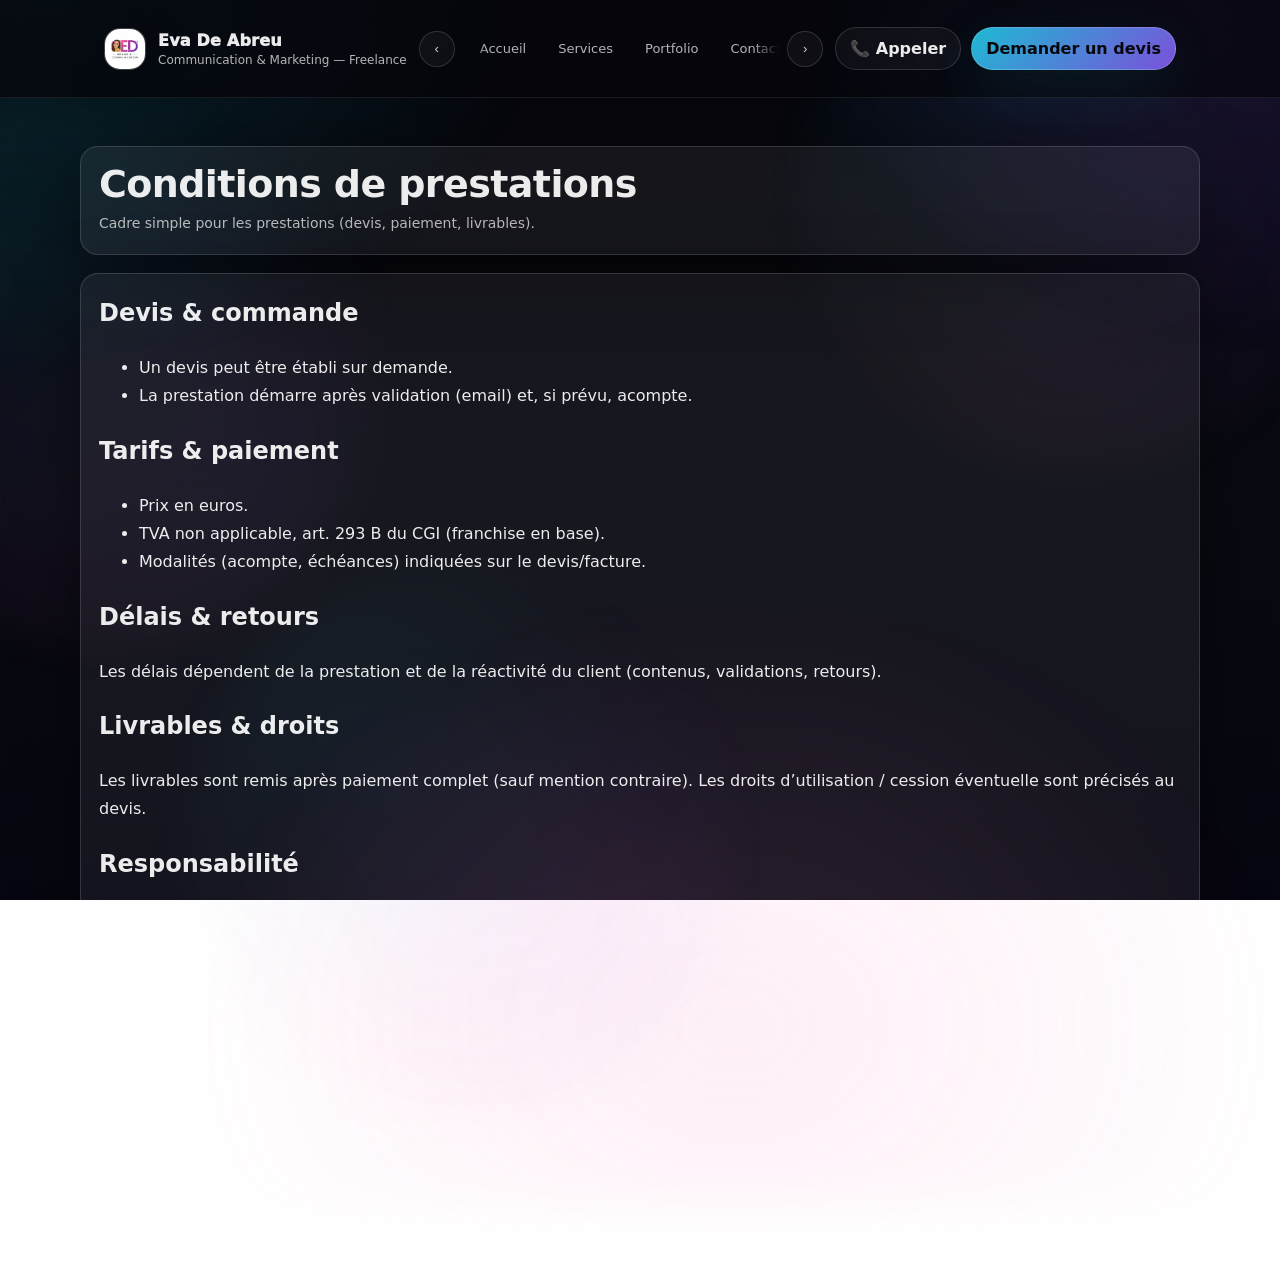
==== commit ae2c5485: "Update conditions-prestations.html" ====
--- a/conditions-prestations.html
+++ b/conditions-prestations.html
@@ -6,10 +6,79 @@
   <title>Conditions de prestations — Eva De Abreu</title>
   <meta name="description" content="Conditions de prestations — Eva De Abreu" />
   <meta name="theme-color" content="#07070c" />
-  <link rel="stylesheet" href="assets/css/style.css">
+  <link rel="stylesheet" href="assets/css/style.css?v=20260226">
 </head>
+
 <body>
   <div class="bg-glow" aria-hidden="true"></div>
+  <div class="blobs" aria-hidden="true">
+    <div class="blob b1"></div>
+    <div class="blob b2"></div>
+    <div class="blob b3"></div>
+  </div>
+
+  <!-- NAV -->
+  <div class="nav">
+    <div class="wrap">
+      <a class="brand" href="index.html" aria-label="Retour à l’accueil">
+        <img src="brand-photo.jpg" alt="Photo — Eva De Abreu" onerror="this.style.display='none'">
+        <div>
+          <div class="name">Eva De Abreu</div>
+          <div class="sub">Communication & Marketing — Freelance</div>
+        </div>
+      </a>
+
+      <div class="linksWrap" aria-label="Menu">
+        <button class="navArrow" id="navLeft" type="button" aria-label="Défiler à gauche">‹</button>
+        <nav class="links" id="topLinks">
+          <a href="index.html">Accueil</a>
+          <a href="services.html">Services</a>
+          <a href="portfolio.html">Portfolio</a>
+          <a href="contact.html">Contact</a>
+          <a href="mentions-legales.html">Mentions</a>
+          <a href="politique-confidentialite.html">Confidentialité</a>
+          <a href="conditions-prestations.html">Conditions</a>
+        </nav>
+        <button class="navArrow" id="navRight" type="button" aria-label="Défiler à droite">›</button>
+      </div>
+
+      <div class="nav-right">
+        <a class="pill" href="tel:+33765232469">📞 Appeler</a>
+        <a class="pill primary" href="contact.html">Demander un devis</a>
+      </div>
+
+      <button class="burger" id="burger" type="button" aria-label="Ouvrir le menu" aria-expanded="false">
+        <span></span><span></span><span></span>
+      </button>
+    </div>
+
+    <div class="mobileMenu" id="mobileMenu" aria-hidden="true">
+      <div class="mobileCard">
+        <div class="mobileTop">
+          <b>Menu</b>
+          <button class="mobileClose" id="mobileClose" type="button" aria-label="Fermer">✕</button>
+        </div>
+
+        <nav class="mobileLinks" aria-label="Navigation mobile">
+          <a href="index.html" class="mLink">Accueil</a>
+          <a href="services.html" class="mLink">Services</a>
+          <a href="portfolio.html" class="mLink">Portfolio</a>
+          <a href="contact.html" class="mLink">Contact</a>
+          <a href="mentions-legales.html" class="mLink">Mentions légales</a>
+          <a href="politique-confidentialite.html" class="mLink">Confidentialité</a>
+          <a href="conditions-prestations.html" class="mLink">Conditions</a>
+        </nav>
+
+        <div class="mobileCtas">
+          <a class="btn primary" href="contact.html">Demander un devis</a>
+          <a class="btn" href="tel:+33765232469">📞 Appeler</a>
+          <a class="btn linkedin" href="https://www.linkedin.com/in/eva-de-abreu-46a273197/" target="_blank" rel="noopener">LinkedIn</a>
+          <a class="btn" href="https://www.instagram.com/edbra_nd/" target="_blank" rel="noopener">Instagram</a>
+        </div>
+      </div>
+    </div>
+  </div>
+  <!-- /NAV -->
 
   <main class="wrap" style="padding:34px 0">
     <div class="card pageHead glow-hover">
@@ -33,20 +102,13 @@
         </ul>
 
         <h2>Délais & retours</h2>
-        <p>
-          Les délais dépendent de la prestation et de la réactivité du client (contenus, validations, retours).
-        </p>
+        <p>Les délais dépendent de la prestation et de la réactivité du client (contenus, validations, retours).</p>
 
         <h2>Livrables & droits</h2>
-        <p>
-          Les livrables sont remis après paiement complet (sauf mention contraire).
-          Les droits d’utilisation / cession éventuelle sont précisés au devis.
-        </p>
+        <p>Les livrables sont remis après paiement complet (sauf mention contraire). Les droits d’utilisation / cession éventuelle sont précisés au devis.</p>
 
         <h2>Responsabilité</h2>
-        <p>
-          La responsabilité ne peut être engagée pour des dommages indirects (perte d’exploitation, perte de CA, etc.).
-        </p>
+        <p>La responsabilité ne peut être engagée pour des dommages indirects (perte d’exploitation, perte de CA, etc.).</p>
 
         <h2>Litiges</h2>
         <p>Une solution amiable est recherchée en priorité.</p>
@@ -66,6 +128,6 @@
     </footer>
   </main>
 
-  <script src="assets/js/main.js" defer></script>
+  <script src="assets/js/main.js?v=20260226" defer></script>
 </body>
 </html>
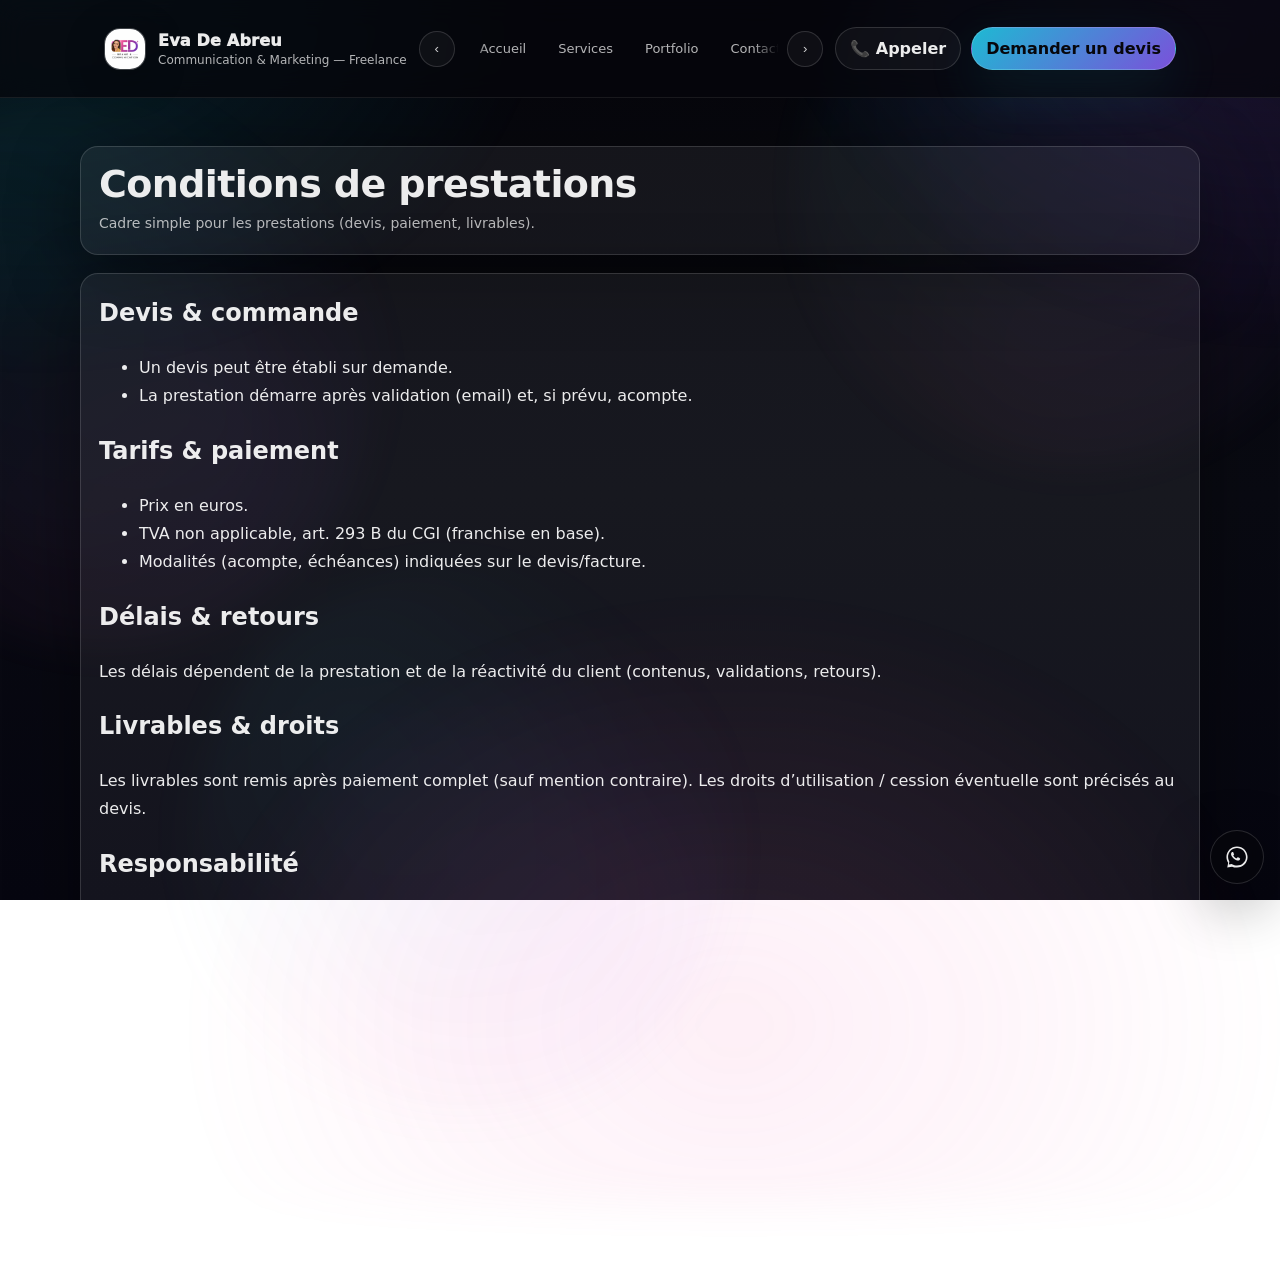
==== commit b7266d83: "Update conditions-prestations.html" ====
--- a/conditions-prestations.html
+++ b/conditions-prestations.html
@@ -127,7 +127,17 @@
       </div>
     </footer>
   </main>
-
+<a class="wa-float"
+   href="https://wa.me/33765232469?text=Bonjour%20Eva%2C%20je%20souhaite%20un%20devis%20pour%20..."
+   target="_blank" rel="noopener"
+   aria-label="Me contacter sur WhatsApp">
+  <span class="wa-tip">WhatsApp</span>
+  <!-- WhatsApp icon (SVG) -->
+  <svg viewBox="0 0 32 32" aria-hidden="true">
+    <path fill="currentColor" d="M19.11 17.2c-.27-.14-1.6-.79-1.85-.88-.25-.09-.43-.14-.61.14-.18.27-.7.88-.86 1.06-.16.18-.32.2-.59.07-.27-.14-1.13-.42-2.15-1.34-.79-.71-1.33-1.59-1.49-1.86-.16-.27-.02-.42.12-.56.12-.12.27-.32.41-.48.14-.16.18-.27.27-.45.09-.18.05-.34-.02-.48-.07-.14-.61-1.47-.84-2.01-.22-.53-.45-.46-.61-.46h-.52c-.18 0-.48.07-.73.34-.25.27-.96.94-.96 2.29 0 1.35.99 2.66 1.13 2.84.14.18 1.95 2.98 4.73 4.17.66.28 1.17.45 1.57.58.66.21 1.26.18 1.73.11.53-.08 1.6-.65 1.83-1.28.23-.63.23-1.17.16-1.28-.07-.11-.25-.18-.52-.32z"/>
+    <path fill="currentColor" d="M16 3C8.83 3 3 8.83 3 16c0 2.55.74 5.02 2.15 7.14L4 29l5.98-1.12A12.9 12.9 0 0 0 16 29c7.17 0 13-5.83 13-13S23.17 3 16 3zm0 23.5c-2.14 0-4.23-.57-6.05-1.64l-.43-.25-3.55.66.67-3.46-.28-.45A10.98 10.98 0 0 1 5 16C5 9.93 9.93 5 16 5s11 4.93 11 11-4.93 10.5-11 10.5z"/>
+  </svg>
+</a>
   <script src="assets/js/main.js?v=20260226" defer></script>
 </body>
 </html>
--- a/assets/css/style.css
+++ b/assets/css/style.css
@@ -999,3 +999,57 @@
   .caret{ animation:none !important; opacity:1; }
   html{ scroll-behavior:auto; }
 }
+/* WhatsApp floating button */
+.wa-float{
+  position: fixed;
+  right: 16px;
+  bottom: 16px;
+  z-index: 2000;
+  width: 54px;
+  height: 54px;
+  border-radius: 999px;
+  display: grid;
+  place-items: center;
+  border: 1px solid rgba(255,255,255,.14);
+  background: rgba(6,6,12,.72);
+  backdrop-filter: blur(12px);
+  box-shadow: 0 18px 60px rgba(0,0,0,.45);
+  transition: transform .14s ease, filter .14s ease, background .14s ease, border-color .14s ease;
+}
+.wa-float:hover{
+  transform: translateY(-2px) scale(1.03);
+  filter: brightness(1.08);
+  background: rgba(255,255,255,.06);
+  border-color: rgba(255,255,255,.22);
+}
+.wa-float svg{
+  width: 26px;
+  height: 26px;
+  display: block;
+}
+.wa-float .wa-tip{
+  position: absolute;
+  right: 66px;
+  bottom: 50%;
+  transform: translateY(50%);
+  padding: 8px 10px;
+  border-radius: 12px;
+  border: 1px solid rgba(255,255,255,.14);
+  background: rgba(6,6,12,.78);
+  color: rgba(255,255,255,.86);
+  font-size: 12px;
+  font-weight: 900;
+  white-space: nowrap;
+  opacity: 0;
+  pointer-events: none;
+  transition: opacity .14s ease, transform .14s ease;
+}
+.wa-float:hover .wa-tip{
+  opacity: 1;
+  transform: translateY(50%) translateX(-2px);
+}
+
+@media (max-width: 520px){
+  .wa-float{ right: 12px; bottom: 12px; width: 52px; height: 52px; }
+  .wa-float .wa-tip{ display:none; }
+}
